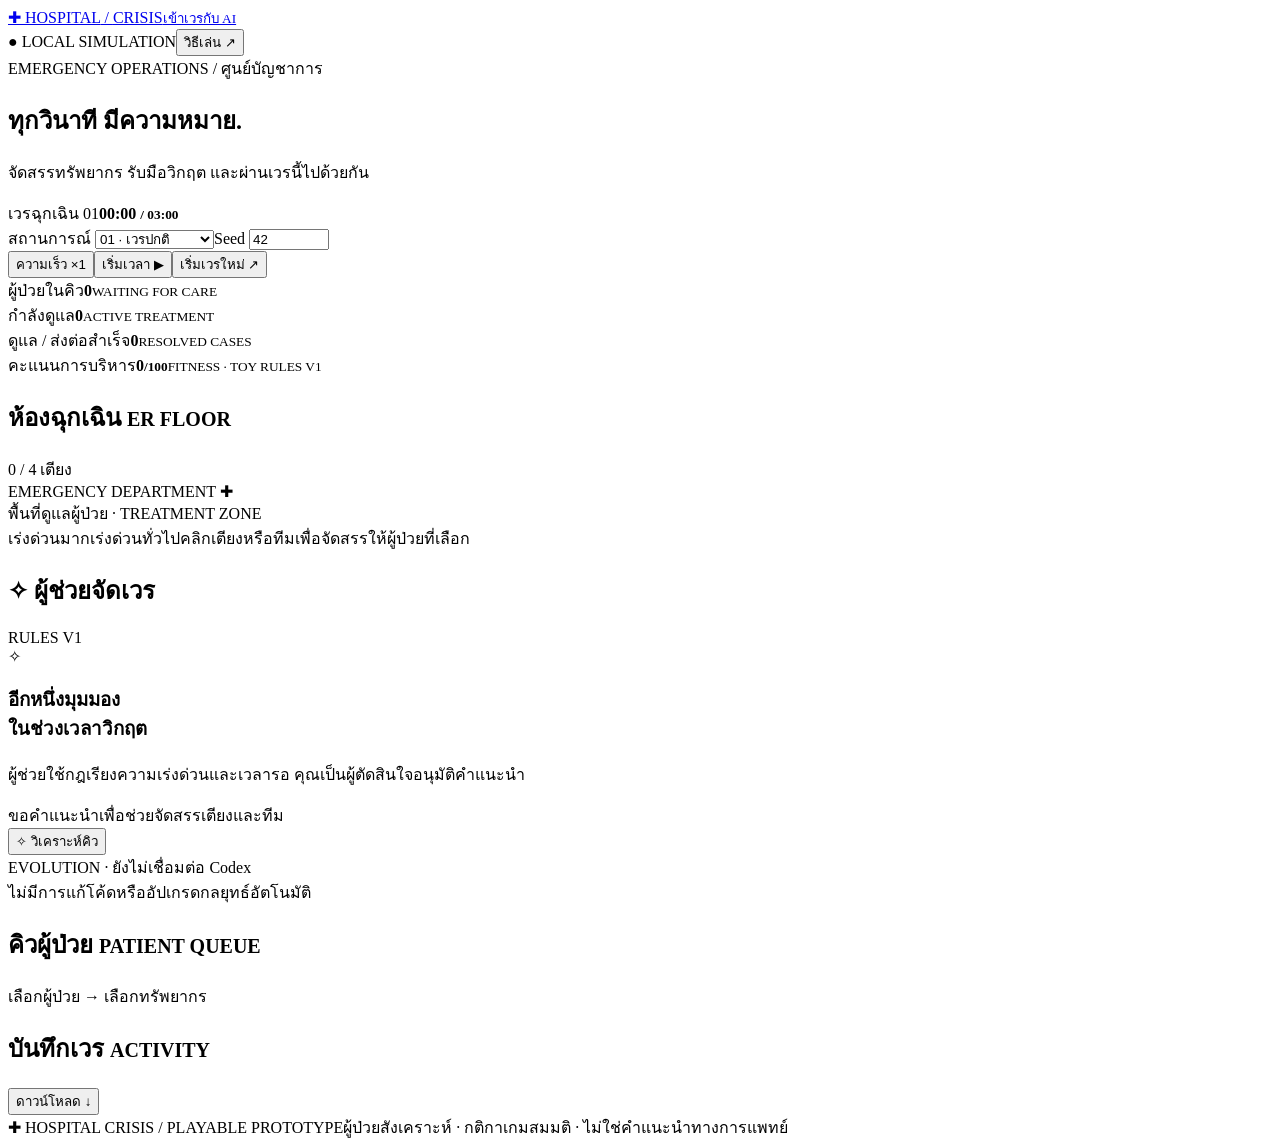
==== web/index.html @ 94aabc2e "Build playable Hospital Crisis Thai ER simulation" ====
<!doctype html><html lang="th"><head><meta charset="utf-8"><meta name="viewport" content="width=device-width, initial-scale=1"><title>Hospital Crisis · เข้าเวรกับ AI</title><link rel="stylesheet" href="/style.css"></head><body>
<header><a class="brand" href="/">✚ <span>HOSPITAL<span class="muted"> / </span>CRISIS<small>เข้าเวรกับ AI</small></span></a><div class="header-right"><span class="live">● LOCAL SIMULATION</span><button id="help">วิธีเล่น ↗</button></div></header>
<main><section class="intro"><div><div class="eyebrow">EMERGENCY OPERATIONS / ศูนย์บัญชาการ</div><h1>ทุกวินาที มีความหมาย<span>.</span></h1><p>จัดสรรทรัพยากร รับมือวิกฤต และผ่านเวรนี้ไปด้วยกัน</p></div><div class="shift"><span>เวรฉุกเฉิน 01</span><strong id="clock">00:00 <small>/ 03:00</small></strong><div id="progress"><i></i></div></div></section>
<section class="toolbar"><div><label>สถานการณ์ <select id="scenario"><option value="normal">01 · เวรปกติ</option><option value="overload">02 · ผู้ป่วยล้น ER</option><option value="mass">03 · อุบัติเหตุหมู่</option></select></label><label>Seed <input id="seed" type="number" value="42" min="0" max="999999"></label></div><div><button id="speed">ความเร็ว ×1</button><button id="pause">เริ่มเวลา ▶</button><button class="primary" id="new">เริ่มเวรใหม่ ↗</button></div></section>
<section class="stats"><article><span>ผู้ป่วยในคิว</span><strong id="queued">0</strong><small>WAITING FOR CARE</small></article><article><span>กำลังดูแล</span><strong id="treating">0</strong><small>ACTIVE TREATMENT</small></article><article><span>ดูแล / ส่งต่อสำเร็จ</span><strong id="resolved">0</strong><small>RESOLVED CASES</small></article><article class="score"><span>คะแนนการบริหาร</span><strong id="fitness">0<small>/100</small></strong><small>FITNESS · TOY RULES V1</small></article></section>
<div class="workspace"><section class="ward panel"><div class="panel-head"><h2><span class="dot"></span> ห้องฉุกเฉิน <small>ER FLOOR</small></h2><span id="bed-count">0 / 4 เตียง</span></div><div class="room"><div class="room-sign">EMERGENCY DEPARTMENT <span>✚</span></div><div class="beds" id="beds"></div><div class="floor-label">พื้นที่ดูแลผู้ป่วย · TREATMENT ZONE</div><div class="staff" id="staff"></div></div><div class="legend"><span><i class="red"></i>เร่งด่วนมาก</span><span><i class="amber"></i>เร่งด่วน</span><span><i class="green"></i>ทั่วไป</span><span>คลิกเตียงหรือทีมเพื่อจัดสรรให้ผู้ป่วยที่เลือก</span></div></section>
<aside class="ai panel"><div class="panel-head"><h2>✧ ผู้ช่วยจัดเวร</h2><span class="pill">RULES V1</span></div><div class="ai-orb">✧</div><h3>อีกหนึ่งมุมมอง<br>ในช่วงเวลาวิกฤต</h3><p>ผู้ช่วยใช้กฎเรียงความเร่งด่วนและเวลารอ คุณเป็นผู้ตัดสินใจอนุมัติคำแนะนำ</p><div id="suggestion">ขอคำแนะนำเพื่อช่วยจัดสรรเตียงและทีม</div><button class="primary wide" id="suggest">✧ วิเคราะห์คิว</button><button class="wide" id="accept" hidden>อนุมัติคำแนะนำ ✓</button><div class="ai-foot">EVOLUTION · ยังไม่เชื่อมต่อ Codex<br><span>ไม่มีการแก้โค้ดหรืออัปเกรดกลยุทธ์อัตโนมัติ</span></div></aside></div>
<div class="lower"><section class="panel queue"><div class="panel-head"><h2>คิวผู้ป่วย <small>PATIENT QUEUE</small></h2><span>เลือกผู้ป่วย → เลือกทรัพยากร</span></div><div id="patients"></div></section><section class="panel activity"><div class="panel-head"><h2>บันทึกเวร <small>ACTIVITY</small></h2><button id="export">ดาวน์โหลด ↓</button></div><div id="events"></div></section></div>
<footer><span>✚ HOSPITAL CRISIS / PLAYABLE PROTOTYPE</span><span>ผู้ป่วยสังเคราะห์ · กติกาเกมสมมติ · ไม่ใช่คำแนะนำทางการแพทย์</span></footer></main>
<div role="status" id="toast"></div><dialog id="help-dialog"><h2>เข้าเวรกับ AI</h2><p>1. เลือกผู้ป่วยในคิว แล้วคลิกเตียงว่างและทีมว่าง เมื่อได้ทั้งสองอย่างจะเริ่มดูแล</p><p>2. ระดับ 3 ควรได้รับความช่วยเหลือก่อน ยิ่งรอนานคะแนนยิ่งลดลง</p><p>3. ส่งต่อระดับ 1–2 ได้ 3 ครั้งต่อเวร หรือยกระดับคิวเป็นระดับ 3</p><p>4. กดเริ่มเวลาเพื่อเล่นเวร 3 นาที หยุดเวลาได้เพื่อวางแผน ผู้ช่วย AI เป็นกฎภายในเกมและรอให้คุณอนุมัติทุกครั้ง</p><p>คะแนนประกอบด้วยความปลอดภัย 40% ประสิทธิภาพ 25% การใช้ทรัพยากร 20% และเวลารอ 15% เป็นกติกาสมมติที่ยังไม่ผ่านการรับรองทางคลินิก</p><button class="primary" onclick="this.closest('dialog').close()">พร้อมเข้าเวร</button></dialog>
<dialog id="results"><div class="eyebrow">SHIFT COMPLETE</div><h2>จบเวรแล้ว เก่งมากทีม!</h2><div id="result-content"></div><p>ผลลัพธ์จากเกมรอบนี้ ไม่ใช่ผลทดสอบ benchmark หรือการรับรองทางการแพทย์</p><button id="again" class="primary">เข้าเวรใหม่ ↗</button><button onclick="this.closest('dialog').close()">กลับไปดูห้องฉุกเฉิน</button></dialog><script src="/app.js"></script></body></html>
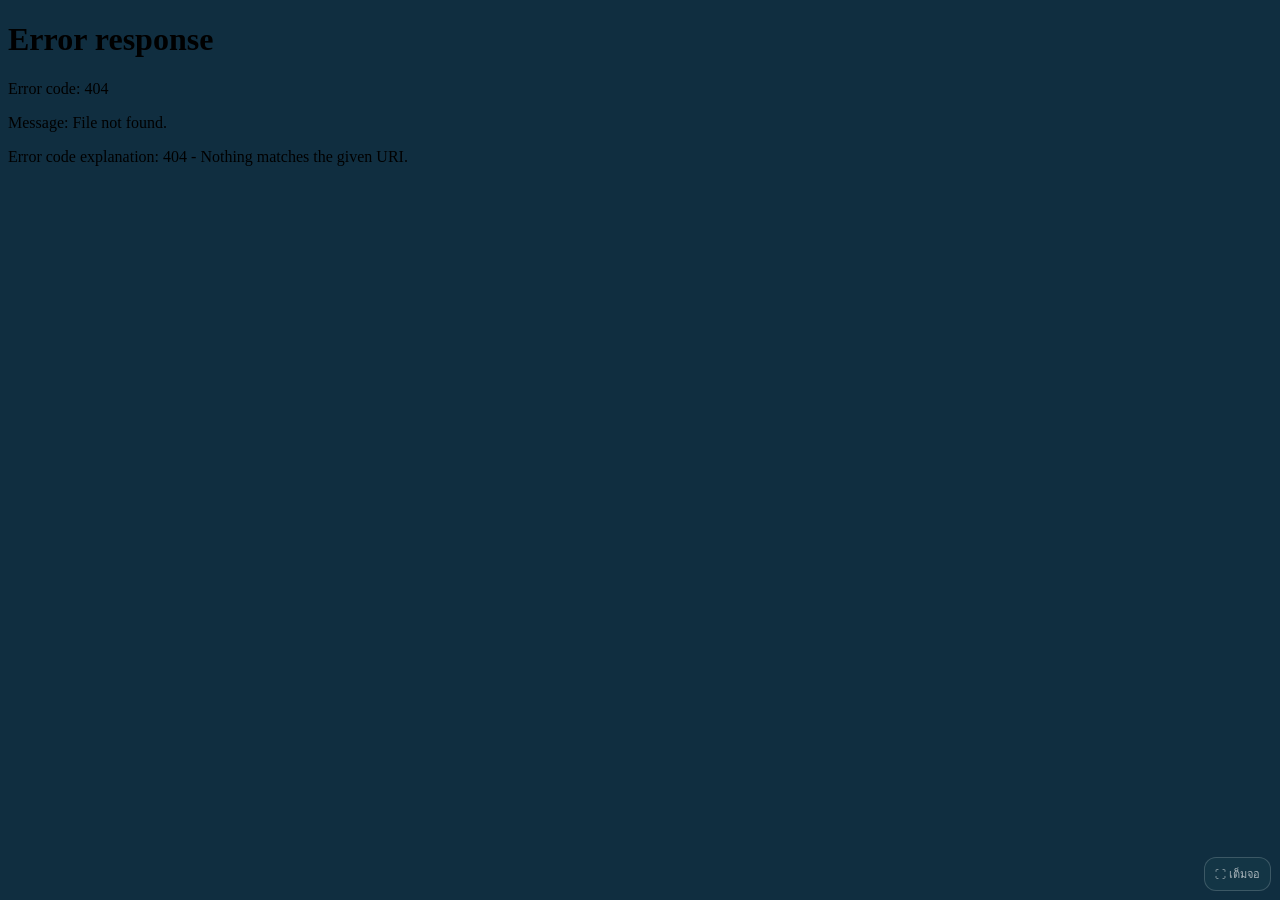
==== commit ccd912ab: "Replace dashboard with playable Godot hospital delivery game" ====
--- a/web/index.html
+++ b/web/index.html
@@ -1,11 +1,7 @@
-<!doctype html><html lang="th"><head><meta charset="utf-8"><meta name="viewport" content="width=device-width, initial-scale=1"><title>Hospital Crisis · เข้าเวรกับ AI</title><link rel="stylesheet" href="/style.css"></head><body>
-<header><a class="brand" href="/">✚ <span>HOSPITAL<span class="muted"> / </span>CRISIS<small>เข้าเวรกับ AI</small></span></a><div class="header-right"><span class="live">● LOCAL SIMULATION</span><button id="help">วิธีเล่น ↗</button></div></header>
-<main><section class="intro"><div><div class="eyebrow">EMERGENCY OPERATIONS / ศูนย์บัญชาการ</div><h1>ทุกวินาที มีความหมาย<span>.</span></h1><p>จัดสรรทรัพยากร รับมือวิกฤต และผ่านเวรนี้ไปด้วยกัน</p></div><div class="shift"><span>เวรฉุกเฉิน 01</span><strong id="clock">00:00 <small>/ 03:00</small></strong><div id="progress"><i></i></div></div></section>
-<section class="toolbar"><div><label>สถานการณ์ <select id="scenario"><option value="normal">01 · เวรปกติ</option><option value="overload">02 · ผู้ป่วยล้น ER</option><option value="mass">03 · อุบัติเหตุหมู่</option></select></label><label>Seed <input id="seed" type="number" value="42" min="0" max="999999"></label></div><div><button id="speed">ความเร็ว ×1</button><button id="pause">เริ่มเวลา ▶</button><button class="primary" id="new">เริ่มเวรใหม่ ↗</button></div></section>
-<section class="stats"><article><span>ผู้ป่วยในคิว</span><strong id="queued">0</strong><small>WAITING FOR CARE</small></article><article><span>กำลังดูแล</span><strong id="treating">0</strong><small>ACTIVE TREATMENT</small></article><article><span>ดูแล / ส่งต่อสำเร็จ</span><strong id="resolved">0</strong><small>RESOLVED CASES</small></article><article class="score"><span>คะแนนการบริหาร</span><strong id="fitness">0<small>/100</small></strong><small>FITNESS · TOY RULES V1</small></article></section>
-<div class="workspace"><section class="ward panel"><div class="panel-head"><h2><span class="dot"></span> ห้องฉุกเฉิน <small>ER FLOOR</small></h2><span id="bed-count">0 / 4 เตียง</span></div><div class="room"><div class="room-sign">EMERGENCY DEPARTMENT <span>✚</span></div><div class="beds" id="beds"></div><div class="floor-label">พื้นที่ดูแลผู้ป่วย · TREATMENT ZONE</div><div class="staff" id="staff"></div></div><div class="legend"><span><i class="red"></i>เร่งด่วนมาก</span><span><i class="amber"></i>เร่งด่วน</span><span><i class="green"></i>ทั่วไป</span><span>คลิกเตียงหรือทีมเพื่อจัดสรรให้ผู้ป่วยที่เลือก</span></div></section>
-<aside class="ai panel"><div class="panel-head"><h2>✧ ผู้ช่วยจัดเวร</h2><span class="pill">RULES V1</span></div><div class="ai-orb">✧</div><h3>อีกหนึ่งมุมมอง<br>ในช่วงเวลาวิกฤต</h3><p>ผู้ช่วยใช้กฎเรียงความเร่งด่วนและเวลารอ คุณเป็นผู้ตัดสินใจอนุมัติคำแนะนำ</p><div id="suggestion">ขอคำแนะนำเพื่อช่วยจัดสรรเตียงและทีม</div><button class="primary wide" id="suggest">✧ วิเคราะห์คิว</button><button class="wide" id="accept" hidden>อนุมัติคำแนะนำ ✓</button><div class="ai-foot">EVOLUTION · ยังไม่เชื่อมต่อ Codex<br><span>ไม่มีการแก้โค้ดหรืออัปเกรดกลยุทธ์อัตโนมัติ</span></div></aside></div>
-<div class="lower"><section class="panel queue"><div class="panel-head"><h2>คิวผู้ป่วย <small>PATIENT QUEUE</small></h2><span>เลือกผู้ป่วย → เลือกทรัพยากร</span></div><div id="patients"></div></section><section class="panel activity"><div class="panel-head"><h2>บันทึกเวร <small>ACTIVITY</small></h2><button id="export">ดาวน์โหลด ↓</button></div><div id="events"></div></section></div>
-<footer><span>✚ HOSPITAL CRISIS / PLAYABLE PROTOTYPE</span><span>ผู้ป่วยสังเคราะห์ · กติกาเกมสมมติ · ไม่ใช่คำแนะนำทางการแพทย์</span></footer></main>
-<div role="status" id="toast"></div><dialog id="help-dialog"><h2>เข้าเวรกับ AI</h2><p>1. เลือกผู้ป่วยในคิว แล้วคลิกเตียงว่างและทีมว่าง เมื่อได้ทั้งสองอย่างจะเริ่มดูแล</p><p>2. ระดับ 3 ควรได้รับความช่วยเหลือก่อน ยิ่งรอนานคะแนนยิ่งลดลง</p><p>3. ส่งต่อระดับ 1–2 ได้ 3 ครั้งต่อเวร หรือยกระดับคิวเป็นระดับ 3</p><p>4. กดเริ่มเวลาเพื่อเล่นเวร 3 นาที หยุดเวลาได้เพื่อวางแผน ผู้ช่วย AI เป็นกฎภายในเกมและรอให้คุณอนุมัติทุกครั้ง</p><p>คะแนนประกอบด้วยความปลอดภัย 40% ประสิทธิภาพ 25% การใช้ทรัพยากร 20% และเวลารอ 15% เป็นกติกาสมมติที่ยังไม่ผ่านการรับรองทางคลินิก</p><button class="primary" onclick="this.closest('dialog').close()">พร้อมเข้าเวร</button></dialog>
-<dialog id="results"><div class="eyebrow">SHIFT COMPLETE</div><h2>จบเวรแล้ว เก่งมากทีม!</h2><div id="result-content"></div><p>ผลลัพธ์จากเกมรอบนี้ ไม่ใช่ผลทดสอบ benchmark หรือการรับรองทางการแพทย์</p><button id="again" class="primary">เข้าเวรใหม่ ↗</button><button onclick="this.closest('dialog').close()">กลับไปดูห้องฉุกเฉิน</button></dialog><script src="/app.js"></script></body></html>
+<!doctype html>
+<html lang="th"><head><meta charset="utf-8"><meta name="viewport" content="width=device-width,initial-scale=1,viewport-fit=cover"><meta name="theme-color" content="#173b4a"><meta name="description" content="เข้าเวรกับ AI — เกม Godot ส่งเวชภัณฑุในโรงพยาบาล รับของ เข็นรถ ช่วยผู้ป่วยให้ทันเวลาในเวร 3 นาที"><title>โรงพยาบาลวิกฤต · เข้าเวรกับ AI</title><link rel="icon" href="/play/index.icon.png"><style>
+*{box-sizing:border-box}html,body{margin:0;width:100%;height:100%;background:#102e40;color:#fff8e9;font-family:system-ui,sans-serif}iframe{display:block;width:100%;height:100%;border:0}#rotate{position:fixed;inset:0;background:#123646f5;display:none;place-content:center;text-align:center;padding:28px;z-index:3}#rotate strong{font-size:25px}#rotate p{color:#b8d7d3;font-size:15px;line-height:1.8}button{border:1px solid #fff4;border-radius:12px;padding:12px 20px;background:#159c9d;color:white;font:inherit;cursor:pointer}#fullscreen{position:fixed;bottom:9px;right:9px;background:#163d4ae8;padding:7px 10px;font-size:11px;opacity:.65;z-index:2}#fullscreen:hover{opacity:1}#fullscreen:focus-visible{outline:3px solid #ffce76}@media(orientation:portrait) and (max-width:700px){#rotate:not([hidden]){display:grid}#fullscreen{font-size:10px}}
+</style></head><body><iframe id="game" src="/play/index.html" title="เกมโรงพยาบาลวิกฤต สร้างด้วย Godot" allow="autoplay; fullscreen; gamepad" allowfullscreen></iframe><button id="fullscreen" aria-label="เล่นเต็มจอ">⛶ เต็มจอ</button><div id="rotate"><strong>หมุนจอ แล้วเข้าเวรกัน!</strong><p>ฉากโรงพยาบาลเล่นสะดวกในแนวนอน<br>แตะป้ายสถานีเพื่อเดินไปรับและส่งของ</p><button id="portrait">เล่นแนวตั้งต่อ</button></div><noscript>เกมนี้ต้องเปิด JavaScript และรองรับ WebGL 2 เพื่อเล่น Godot บนเว็บ</noscript><script>
+document.getElementById('portrait').onclick=()=>document.getElementById('rotate').hidden=true;
+document.getElementById('fullscreen').onclick=async()=>{try{if(!document.fullscreenElement)await document.documentElement.requestFullscreen();else await document.exitFullscreen()}catch{document.getElementById('fullscreen').textContent='ใช้โหมดแนวนอนเพื่อขยายเกม'}};
+</script></body></html>
